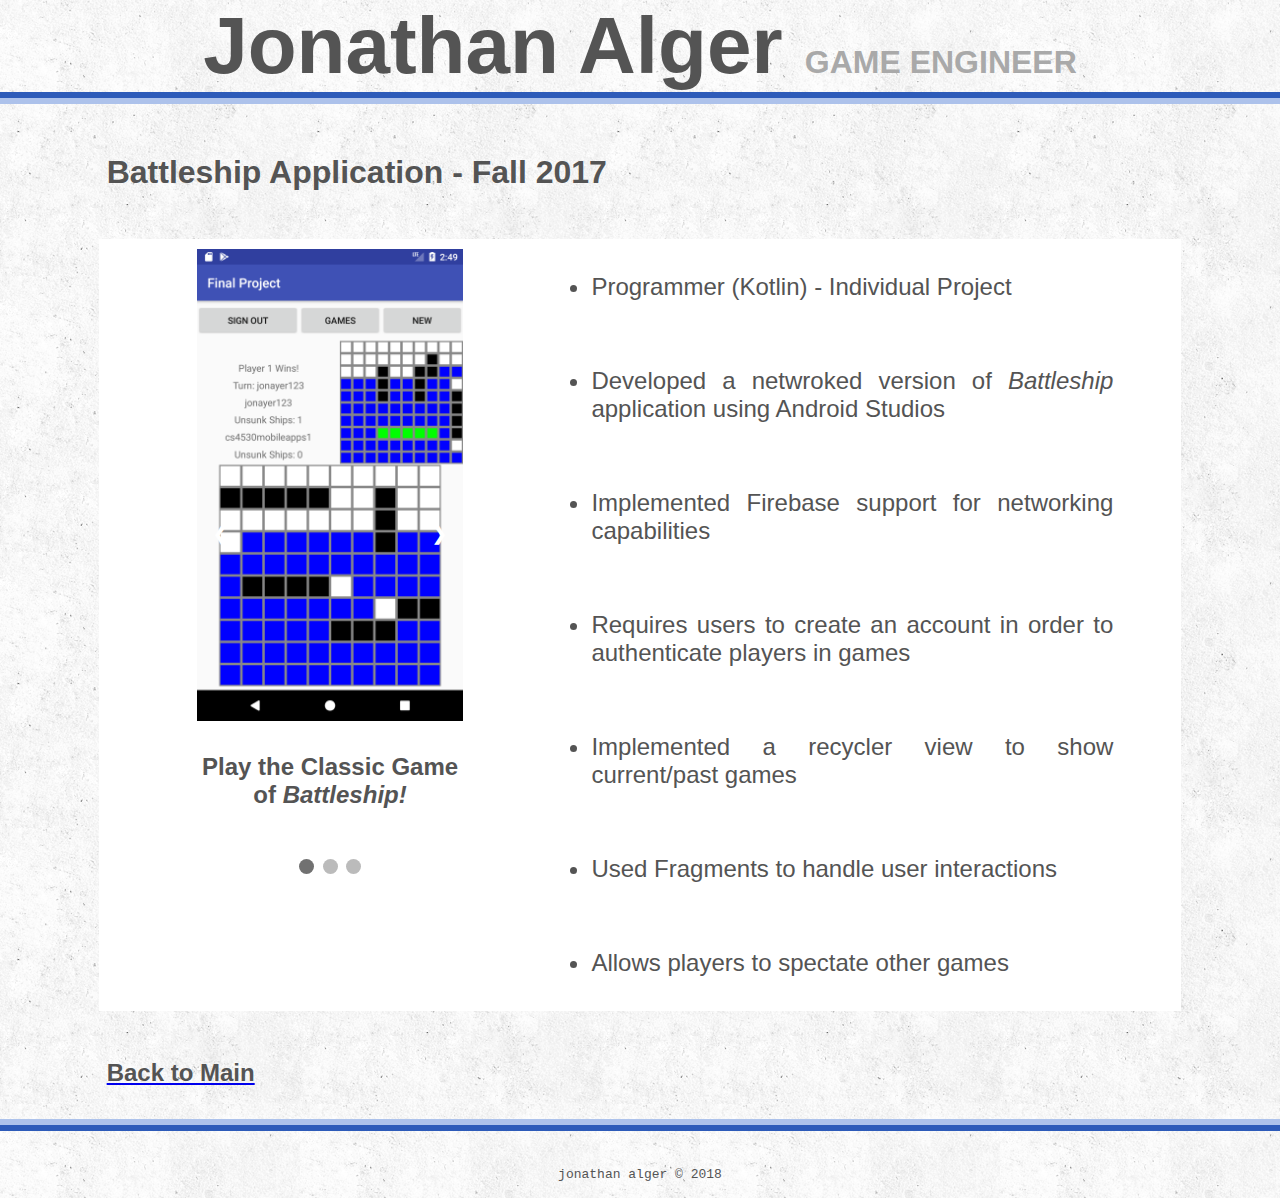
==== Battleship.html @ 98989986 "Battleship" ====
<!DOCTYPE html>
<html>

<head>
	<link rel="stylesheet" href="https://maxcdn.bootstrapcdn.com/bootstrap/4.0.0-alpha.6/css/bootstrap.min.css" integrity="sha384-rwoIResjU2yc3z8GV/NPeZWAv56rSmLldC3R/AZzGRnGxQQKnKkoFVhFQhNUwEyJ" crossorigin="anonymous">
	<title>Battleship</title>
	<link rel="stylesheet" href="style.css">
	<meta name="viewport" content="width=device-width, initial-scale=1.0">
</head>
<body>
	<div class="grid-software">
		<header class="grid-header">
			<div align="center">
                    <h1> Jonathan Alger </h1>
                    <h2> GAME ENGINEER </h2>
			</div>			
		</header>
		<div class="lineheader">
		</div>
		
		<div class="software-header">
			<br>
			<h3>Battleship Application - Fall 2017</h3>			 
		</div>

		<div class="grid-projects">
			<div class="row">
				<div class="content">
					<div class="grid-mobile-app">						
						<div class="project-image">
							<div class="slideshow-container">
								<div class="mySlides">
								  <img src="Images/Battleship/GameFinish.png" style="width:100%">
								  <h4 style="text-align: center;">Play the Classic Game of <i>Battleship!</i></h4>
								</div>

								<div class="mySlides">
								  <img src="Images/Battleship/Login.png" style="width:100%">
								  <h4 style="text-align: center;">Register Users</h4>
								</div>

								<div class="mySlides">
								  <img src="Images/Battleship/GameList.png" style="width:100%">
								  <h4 style="text-align: center;">View All Current and Past Games</h4>
								</div>

								<a class="prev" onclick="plusSlides(-1)">&#10094;</a>
								<a class="next" onclick="plusSlides(1)">&#10095;</a>
							</div>
							<br>

							<div style="text-align:center">
							  <span class="dot" onclick="currentSlide(1)"></span> 
							  <span class="dot" onclick="currentSlide(2)"></span> 
							  <span class="dot" onclick="currentSlide(3)"></span> 
							</div>
						</div>
						<div class="project-content">
							<ul>
								<li>
									<p>Programmer (Kotlin) - Individual Project</p>
								</li>
								<br>
								<li>
									<p>Developed a netwroked version of <i>Battleship</i> application using Android Studios</p>
								</li>
								<br>
								<li>
									<p>Implemented Firebase support for networking capabilities</p>
								</li>
								<br>
								<li>
									<p>Requires users to create an account in order to authenticate players in games</p>
								</li>
								<br>
								<li>
									<p>Implemented a recycler view to show current/past games</p>
								</li>
								<br>
								<li>
									<p>Used Fragments to handle user interactions</p>
								</li>
								<br>
								<li>
									<p>Allows players to spectate other games</p>
								</li>
							</ul>
						</div>
					</div>
				</div>
			</div>
			
		</div>
		
		<div class="homelink">
			<a href="index.html"><h4>Back to Main</h4></a> 
		</div>

		<div class="lineprojects">
		</div>
		<footer class="grid-foot">
			<p><pre class="tab">jonathan alger &copy; 2018</pre></p>
		</footer>
	</div>

	<script>
		var slideIndex = 1;
		showSlides(slideIndex);

		function plusSlides(n) {
		  showSlides(slideIndex += n);
		}

		function currentSlide(n) {
		  showSlides(slideIndex = n);
		}

		function showSlides(n) {
		  var i;
		  var slides = document.getElementsByClassName("mySlides");
		  var dots = document.getElementsByClassName("dot");
		  if (n > slides.length) {slideIndex = 1}    
		  if (n < 1) {slideIndex = slides.length}
		  for (i = 0; i < slides.length; i++) {
		      slides[i].style.display = "none";  
		  }
		  for (i = 0; i < dots.length; i++) {
		      dots[i].className = dots[i].className.replace(" active", "");
		  }
		  slides[slideIndex-1].style.display = "block";  
		  dots[slideIndex-1].className += " active";
		}
	</script>
</body>
</html>
---- style.css ----
h1 {
    font-size: 80px;
    color: #545454;
    display: inline;
}

h2 {
    font-size: 32px;
    display: inline;
    font-weight: 700;
    color: #A9A9A9;
}

h3 {
    font-family: 'Roboto', sans-serif;   
    color: #545454;
    font-size: 32px;
}

h4 {
    font-family: 'Roboto', sans-serif;    
    color: #545454;
    font-size: 24px;
}

h5 {
    font-family: 'Roboto', sans-serif;    
    color: #545454;
    font-size: 20px;
}

p {
    font-size: 20;
    font-weight: 700;
}

hr { 
    border-width: 3px;
    color: black;
} 

body {
	background-image: url('Images/background.png');
	background-repeat: repeat;
    background-repeat: repeat;
    font-family: 'Montserrat', sans-serif;
    margin: 0px;
    padding: 0px;
    
}

.lineheader{
    border-top: 6px solid #2d5bb9;
    border-bottom: 6px solid #adc2eb;
    grid-area: lh;
    line-height: 150%;
}

.lineprojects{
    border-top: 6px solid #adc2eb;
    border-bottom: 6px solid #2d5bb9;
    grid-area: lp;
    line-height: 150%;
}

.lineworkxp{
    border-top: 6px solid #2d5bb9;
    border-bottom: 6px solid #adc2eb;
    grid-area: lw;
    line-height: 150%;
}

.linevolxp{
    border-top: 6px solid #adc2eb;
    border-bottom: 6px solid #2d5bb9;
    grid-area: lv;
    line-height: 150%;
}

.linefooter{
    border-top: 6px solid #2d5bb9;
    border-bottom: 6px solid #adc2eb;
    grid-area: lf;
    line-height: 150%;
}

.grid-header {
    grid-area: hb;
    font-family: 'Roboto', sans-serif;
}

.about-me {
    grid-area: ap;
    margin: auto;
}

.about-me > img {
    padding-left: 10%;
    width: 80%;
}


.disc {
    grid-area: am;
    margin-top: 50px;
    margin-bottom: 50px;
    width: 80%;

    font-size: 30px;
    
    color: #545454;
}

.disc > p {
    text-align: justify;
    font-weight: 500;
}

.grid-foot {
    grid-area: ff;
    color: #545454;
    padding-top: 20px;
    text-align: center;
}

.grid-foot a {
    color: #545454;
    text-decoration: none;
}

.grid-main {
    display: grid;
    align-items: stretch;
	grid-template-columns: repeat(12, 1fr) ;
    grid-template-rows: auto;
    grid-template-areas: 
        "hb hb hb hb hb hb hb hb hb hb hb hb"
        "lh lh lh lh lh lh lh lh lh lh lh lh"
        "ap ap ap ap ap am am am am am am am"
        "lp lp lp lp lp lp lp lp lp lp lp lp"
        ".  sh sh sh sh sh sh sh sh sh sh . "
        ".  pb pb pb pb pb pb pb pb pb pb . "
        "lw lw lw lw lw lw lw lw lw lw lw lw"
        ".  wx wx wx wx wx wx wx wx wx wx . "
        "lv lv lv lv lv lv lv lv lv lv lv lv"
        ".  vx vx vx vx vx vx vx vx vx vx . "
        "lf lf lf lf lf lf lf lf lf lf lf lf"
		"ff ff ff ff ff ff ff ff ff ff ff ff"
}

.grid-projects {
    grid-area: pb;
}

.grid-skills {
    grid-area: rs;
    background-color: #e0e2e5;
    padding: 10px;
    margin: 8px -16px;
}

.grid-skills li{
    font-size: 16px;    
    color: #545454;
    text-align: justify;
    font-weight: 500;
    font-family: 'Montserrat', sans-serif;
}

.grid-workxp{
    grid-area: wx;
}

.grid-volxp{
    grid-area: vx;
}


.grid-software {
    display: grid;
    align-items: stretch;
    grid-template-columns: repeat(12, 1fr) ;
    grid-template-rows: auto;
    grid-template-areas: 
        "hb hb hb hb hb hb hb hb hb hb hb hb"
        "lh lh lh lh lh lh lh lh lh lh lh lh"
        ". sh sh sh sh sh sh sh sh sh sh  ."
        ". pb pb pb pb pb pb pb pb pb pb  ."
        ". hl hl hl hl hl hl hl hl hl hl  ."
        "lp lp lp lp lp lp lp lp lp lp lp lp"
        "ff ff ff ff ff ff ff ff ff ff ff ff"
}

.grid-software-project{
    display: grid;
    align-items: stretch;
    grid-template-columns: repeat(12, 1fr) ;
    grid-template-rows: auto;
    grid-template-areas: 
        "pn pn pn pn pn pn pn pn pn pn pn pn"
        ".  pi pi pi pi pc pc pc pc pc pc pc"
}

.grid-mobile-app{
    display: grid;
    align-items: stretch;
    grid-template-columns: repeat(12, 1fr) ;
    grid-template-rows: auto;
    grid-template-areas: 
        "pn pn pn pn pn pn pn pn pn pn pn pn"
        ".  pi pi pi .  pc pc pc pc pc pc pc"
}

.project-name{
    grid-area: pn;
}

.project-image{
    grid-area: pi;
}

.project-image > img {
    width: 60%;
}

.project-content{
    grid-area: pc;
}

.software-header{
    grid-area: sh;
}

.software-header > img{
    width: 80%;
}

.homelink{
    grid-area: hl;
}

.grid-game {
    display: grid;
    align-items: stretch;
    grid-template-columns: repeat(12, 1fr) ;
    grid-template-rows: auto;
    grid-template-areas: 
        "hb hb hb hb hb hb hb hb hb hb hb hb"
        "lh lh lh lh lh lh lh lh lh lh lh lh"
        ".  sh sh sh sh sh sh sh sh sh sh  ."
        ".  gv gv gv gv gv gd gd gd gd gd  ."
        ". pb pb pb pb pb pb pb pb pb pb  ."
        ".  hl hl hl hl hl hl hl hl hl hl  ."
        "lp lp lp lp lp lp lp lp lp lp lp lp"
        "ff ff ff ff ff ff ff ff ff ff ff ff"
}

.game-visual{
    grid-area: gv;
}

.game-details{
    grid-area: gd;

    font-size: 26px;
    
    color: #545454;
}

.game-details > p {
    text-align: justify;
    font-weight: 500;
}

* {
    box-sizing: border-box;
}

.row {
    margin: 8px -16px;
}

/* Add padding BETWEEN each column (if you want) */
.row,
.row > .column {
    padding: 8px;
}

/* Create three equal columns that floats next to each other */
.column {
    float: left;
    width: 33.33%;
    display: none; /* Hide columns by default */
}

/* Clear floats after rows */
.row:after {
    content: "";
    display: table;
    clear: both;
}

/* Content */
.content {
    background-color: white;
    padding: 10px;
}

.content p,li{
    font-size: 24px;    
    color: #545454;
    text-align: justify;
    font-weight: 500;
    font-family: 'Montserrat', sans-serif;
}

.content li{
    width: 90%;
}


/* The "show" class is added to the filtered elements */
.show {
    display: block;
}

/* Style the buttons */
.btn {
  border: none;
  outline: none;
  padding: 12px 16px;
  background-color: white;
  cursor: pointer;
}

.btn:hover {
  background-color: #ddd;
}

.btn.active {
  background-color: #666;
  color: white;
}

/* SLideshow CSS */

.mySlides {
    display: none
}

img {
    vertical-align: middle;
}

/* Slideshow container */
.slideshow-container {
  max-width: 1000px;
  position: relative;
  margin: auto;
}

/* Next & previous buttons */
.prev, .next {
  cursor: pointer;
  position: absolute;
  top: 50%;
  width: auto;
  padding: 16px;
  margin-top: -22px;
  color: white;
  font-weight: bold;
  font-size: 18px;
  transition: 0.6s ease;
  border-radius: 0 3px 3px 0;
}

/* Position the "next button" to the right */
.next {
  right: 0;
  border-radius: 3px 0 0 3px;
}

/* On hover, add a black background color with a little bit see-through */
.prev:hover, .next:hover {
  background-color: rgba(0,0,0,0.8);
}

/* The dots/bullets/indicators */
.dot {
  cursor: pointer;
  height: 15px;
  width: 15px;
  margin: 0 2px;
  background-color: #bbb;
  border-radius: 50%;
  display: inline-block;
  transition: background-color 0.6s ease;
}

.active, .dot:hover {
  background-color: #717171;
}

@-webkit-keyframes fade {
  from {opacity: .4} 
  to {opacity: 1}
}

@keyframes fade {
  from {opacity: .4} 
  to {opacity: 1}
}

/* On smaller screens, decrease text size */
@media only screen and (max-width: 300px) {
  .prev, .next{font-size: 11px}
}
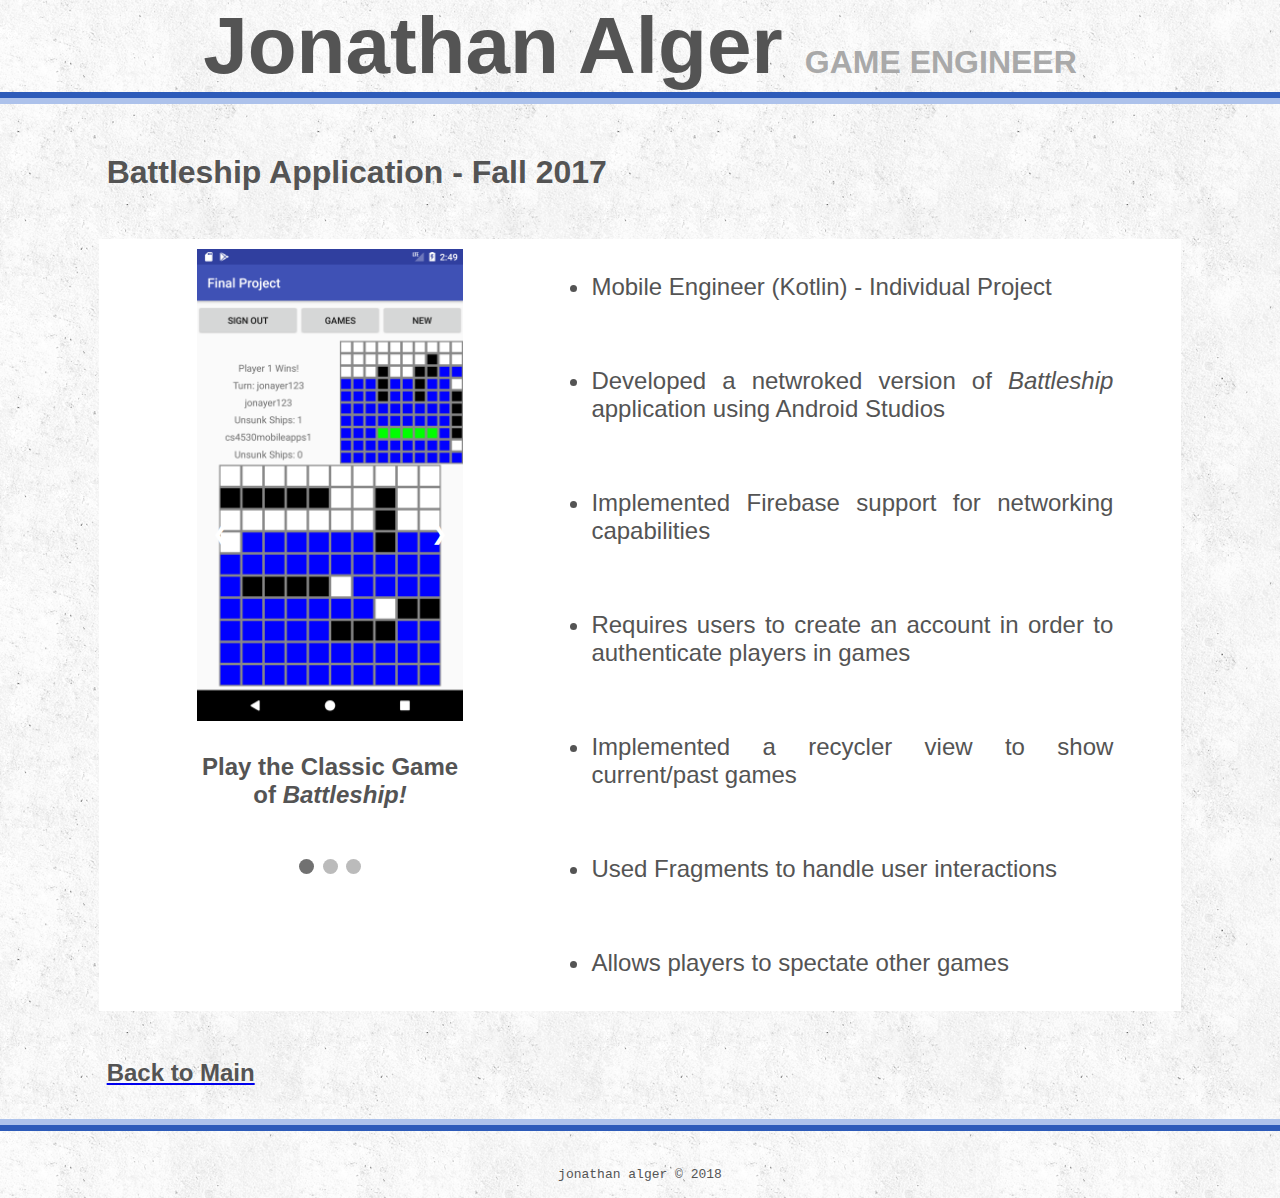
==== commit bf78830d: "Role Title Change" ====
--- a/Battleship.html
+++ b/Battleship.html
@@ -58,7 +58,7 @@
 						<div class="project-content">
 							<ul>
 								<li>
-									<p>Programmer (Kotlin) - Individual Project</p>
+									<p>Mobile Engineer (Kotlin) - Individual Project</p>
 								</li>
 								<br>
 								<li>
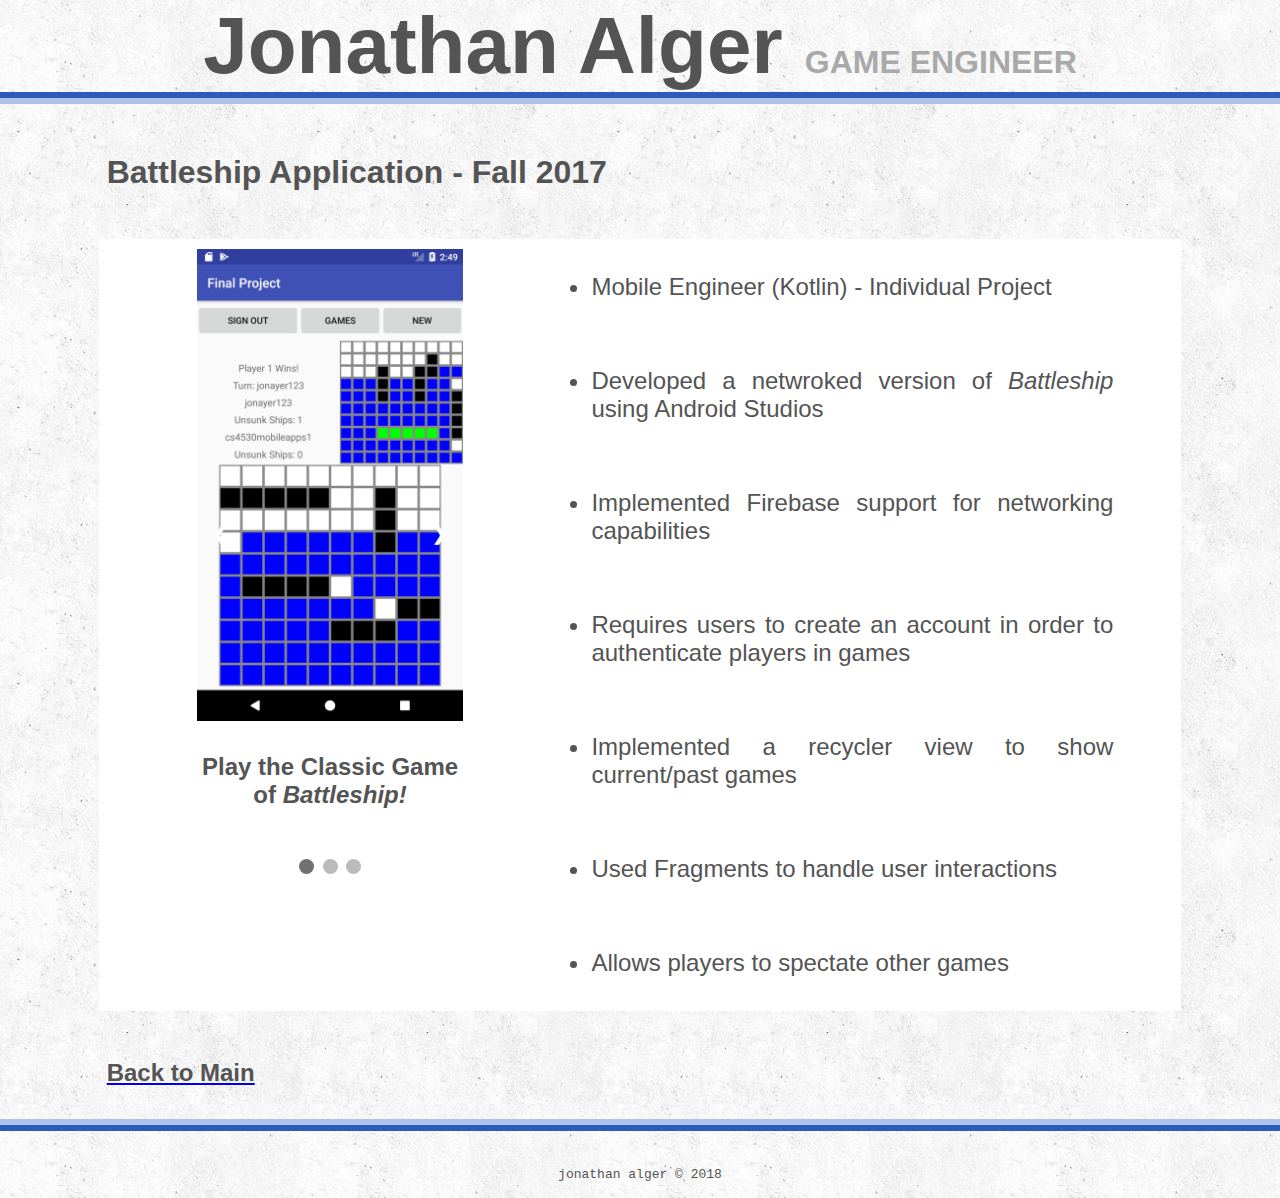
==== commit f00f658e: "Spell Check" ====
--- a/Battleship.html
+++ b/Battleship.html
@@ -62,7 +62,7 @@
 								</li>
 								<br>
 								<li>
-									<p>Developed a netwroked version of <i>Battleship</i> application using Android Studios</p>
+									<p>Developed a netwroked version of <i>Battleship</i> using Android Studios</p>
 								</li>
 								<br>
 								<li>
